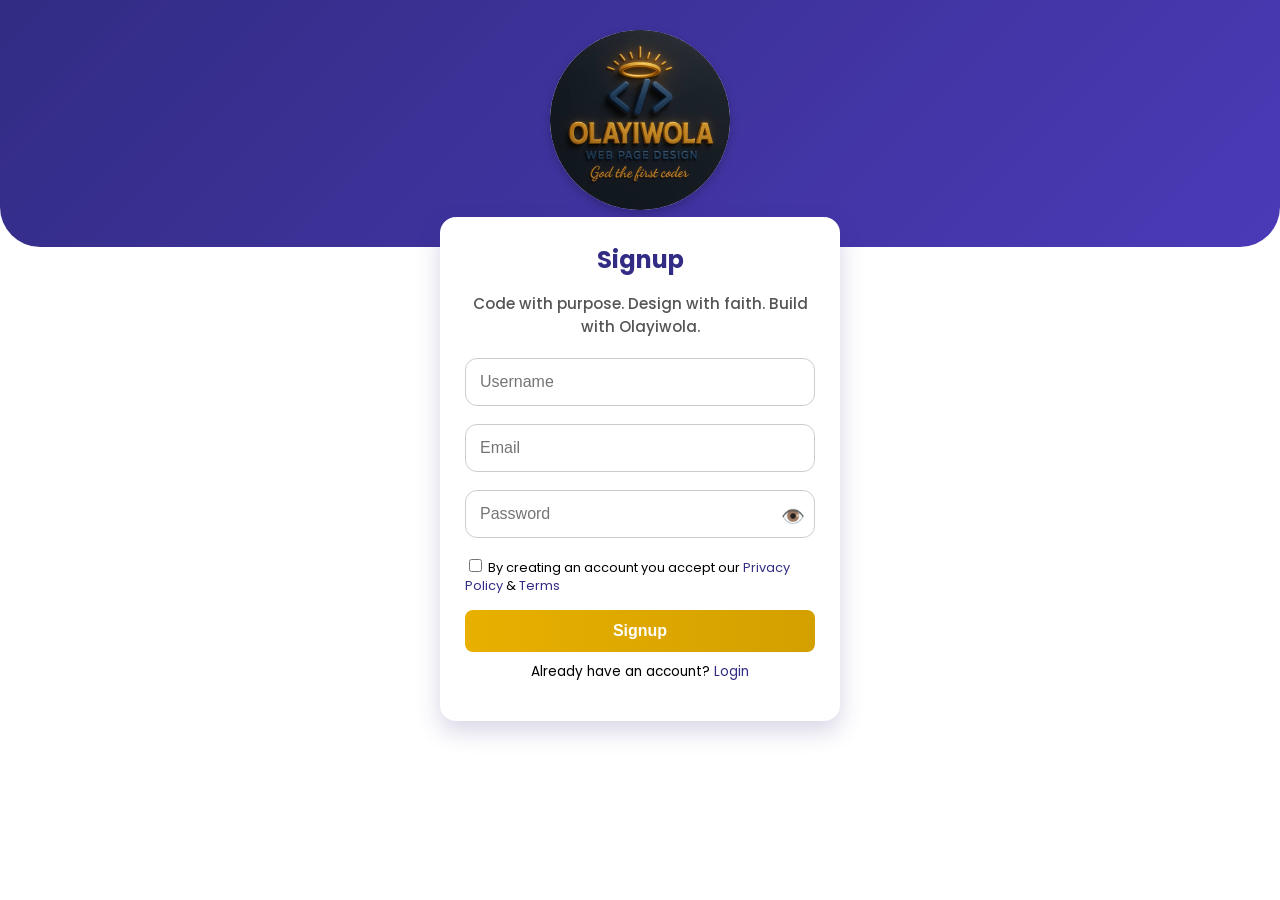
==== index.html @ 11b320f3 "Olayiwola sign up" ====
<!DOCTYPE html>
<html lang="en">
<head>
  <meta charset="UTF-8" />
  <meta name="viewport" content="width=device-width, initial-scale=1.0"/>
  <title>Signup | OLAYIWOLA</title>
  <link href="https://fonts.googleapis.com/css2?family=Poppins:wght@300;500;700&display=swap" rel="stylesheet">
  <link rel="stylesheet" href="style.css" />
</head>
<body>
  <div class="container">
    <div class="top">
      <img src="olayiwola-logo.png" alt="Olayiwola Logo" class="logo-img">
    </div>

    <div class="form-container">
      <h2>Signup</h2>
      <p class="subtitle">Code with purpose. Design with faith. Build with Olayiwola.</p>

      <form id="signupForm" onsubmit="return handleSignup(event)">
        <input type="text" id="username" placeholder="Username" />
        <small class="error" id="usernameError"></small>

        <input type="email" id="email" placeholder="Email" />
        <small class="error" id="emailError"></small>

        <div class="password-wrapper">
          <input type="password" id="password" placeholder="Password" />
          <span onclick="togglePassword()" class="eye-icon">👁️</span>
        </div>
        <small class="error" id="passwordError"></small>

        <label class="checkbox-label">
          <input type="checkbox" required />
          By creating an account you accept our
          <a href="#">Privacy Policy</a> &amp;
          <a href="#">Terms</a>
        </label>

        <button type="submit">Signup</button>

        <p class="login-text">
          Already have an account?
          <a href="login.html">Login</a>
        </p>
      </form>
    </div>
  </div>

  <script src="script.js"></script>
</body>
</html>
---- style.css ----
* {
  box-sizing: border-box;
}

body {
  margin: 0;
  padding: 0;
  font-family: 'Poppins', sans-serif;
  background: white;
}

.container {
  display: flex;
  flex-direction: column;
  align-items: center;
}

.top {
  background: linear-gradient(135deg, #322C84, #4B3AB7);
  width: 100%;
  padding: 30px 0;
  border-bottom-left-radius: 40px;
  border-bottom-right-radius: 40px;
  text-align: center;
}

.logo-img {
  width: 180px;
  height: auto;
  border-radius: 50%;
  box-shadow: 0 4px 10px rgba(0,0,0,0.2);
}

.form-container {
  margin-top: -30px;
  background: white;
  padding: 25px;
  border-radius: 16px;
  width: 100%;
  max-width: 400px;
  box-shadow: 0 10px 25px rgba(50, 44, 132, 0.2);
  transition: transform 0.3s ease, box-shadow 0.3s ease;
}

.form-container:hover {
  transform: translateY(-4px);
  box-shadow: 0 15px 30px rgba(50, 44, 132, 0.3);
}

.form-container h2 {
  margin: 0 0 10px;
  text-align: center;
  color: #322C84;
}

.subtitle {
  text-align: center;
  color: #555;
  font-size: 0.95em;
  margin-bottom: 20px;
  font-weight: 500;
}

input[type="text"],
input[type="email"],
input[type="password"] {
  width: 100%;
  padding: 14px;
  margin-bottom: 10px;
  border: 1px solid #ccc;
  border-radius: 12px;
  font-size: 1em;
  transition: border 0.3s ease;
}

input:focus {
  border-color: #322C84;
}

.password-wrapper {
  position: relative;
}

.eye-icon {
  position: absolute;
  right: 10px;
  top: 12px;
  cursor: pointer;
  user-select: none;
  font-size: 1.2em;
}

.checkbox-label {
  font-size: 0.8em;
  margin-bottom: 15px;
  display: block;
}

button {
  width: 100%;
  background: linear-gradient(to right, #E8B000, #d3a000);
  color: white;
  border: none;
  padding: 12px;
  border-radius: 8px;
  font-size: 1em;
  font-weight: 600;
  cursor: pointer;
  transition: transform 0.2s ease, box-shadow 0.2s ease;
}

button:hover {
  transform: scale(1.03);
  box-shadow: 0 4px 15px rgba(232, 176, 0, 0.4);
}

.login-text {
  text-align: center;
  margin-top: 10px;
  font-size: 0.85em;
}

a {
  color: #322C84;
  text-decoration: none;
}

.error {
  color: red;
  font-size: 0.8em;
  margin-bottom: 8px;
  display: block;
}

/* ───── 📱 Mobile Responsive Design ───── */
@media screen and (max-width: 768px) {
  .form-container {
    padding: 20px;
    width: 90%;
  }

  .logo-img {
    width: 130px;
  }

  .form-container h2 {
    font-size: 1.4em;
  }

  .subtitle {
    font-size: 0.9em;
  }

  .dashboard {
    padding: 20px;
  }

  .features {
    flex-direction: column;
    gap: 15px;
  }

  .card {
    width: 100%;
    max-width: 300px;
    margin: auto;
  }

  .nav-bar {
    font-size: 1em;
    padding: 12px;
  }

  .welcome {
    font-size: 1.2em;
  }

  button {
    font-size: 1em;
    padding: 12px;
  }

  .eye-icon {
    font-size: 1em;
    top: 14px;
  }
}
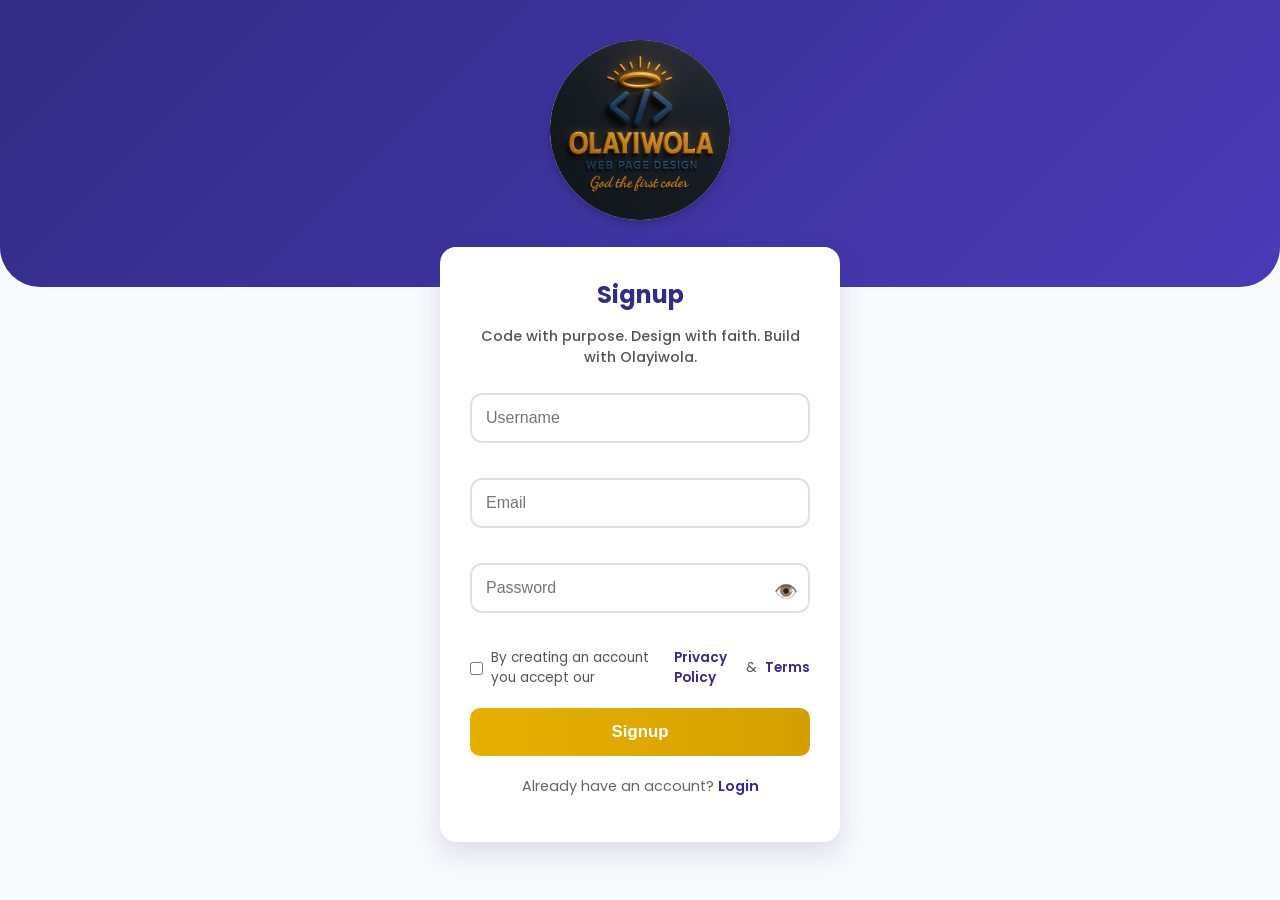
==== commit 29c4275a: "Upgraded UI, accessibility, and form validation" ====
--- a/index.html
+++ b/index.html
@@ -9,29 +9,29 @@
 </head>
 <body>
   <div class="container">
-    <div class="top">
+    <header class="top">
       <img src="olayiwola-logo.png" alt="Olayiwola Logo" class="logo-img">
-    </div>
+    </header>
 
-    <div class="form-container">
+    <main class="form-container">
       <h2>Signup</h2>
       <p class="subtitle">Code with purpose. Design with faith. Build with Olayiwola.</p>
 
       <form id="signupForm" onsubmit="return handleSignup(event)">
-        <input type="text" id="username" placeholder="Username" />
+        <input type="text" id="username" name="username" placeholder="Username" aria-label="Username" required />
         <small class="error" id="usernameError"></small>
 
-        <input type="email" id="email" placeholder="Email" />
+        <input type="email" id="email" name="email" placeholder="Email" aria-label="Email" required />
         <small class="error" id="emailError"></small>
 
         <div class="password-wrapper">
-          <input type="password" id="password" placeholder="Password" />
-          <span onclick="togglePassword()" class="eye-icon">👁️</span>
+          <input type="password" id="password" name="password" placeholder="Password" aria-label="Password" required />
+          <button type="button" onclick="togglePassword()" class="eye-icon" aria-label="Toggle password visibility">👁️</button>
         </div>
         <small class="error" id="passwordError"></small>
 
         <label class="checkbox-label">
-          <input type="checkbox" required />
+          <input type="checkbox" id="termsCheckbox" name="terms" required />
           By creating an account you accept our
           <a href="#">Privacy Policy</a> &amp;
           <a href="#">Terms</a>
@@ -44,9 +44,9 @@
           <a href="login.html">Login</a>
         </p>
       </form>
-    </div>
+    </main>
   </div>
 
   <script src="script.js"></script>
 </body>
-</html> 
+</html>
--- a/style.css
+++ b/style.css
@@ -6,19 +6,20 @@
   margin: 0;
   padding: 0;
   font-family: 'Poppins', sans-serif;
-  background: white;
+  background: #f8f9fc; /* Slightly off-white background makes the white form pop more */
 }
 
 .container {
   display: flex;
   flex-direction: column;
   align-items: center;
+  min-height: 100vh; /* Ensures the page takes up the full screen height */
 }
 
 .top {
   background: linear-gradient(135deg, #322C84, #4B3AB7);
   width: 100%;
-  padding: 30px 0;
+  padding: 40px 0 60px 0; /* Added more bottom padding to sit behind the form */
   border-bottom-left-radius: 40px;
   border-bottom-right-radius: 40px;
   text-align: center;
@@ -32,23 +33,23 @@
 }
 
 .form-container {
-  margin-top: -30px;
+  margin-top: -40px; /* Pulls form up over the curved background */
   background: white;
-  padding: 25px;
+  padding: 30px;
   border-radius: 16px;
-  width: 100%;
+  width: 90%; /* Better for mobile scaling */
   max-width: 400px;
-  box-shadow: 0 10px 25px rgba(50, 44, 132, 0.2);
+  box-shadow: 0 10px 25px rgba(50, 44, 132, 0.15);
   transition: transform 0.3s ease, box-shadow 0.3s ease;
 }
 
 .form-container:hover {
   transform: translateY(-4px);
-  box-shadow: 0 15px 30px rgba(50, 44, 132, 0.3);
+  box-shadow: 0 15px 30px rgba(50, 44, 132, 0.25);
 }
 
 .form-container h2 {
-  margin: 0 0 10px;
+  margin: 0 0 5px;
   text-align: center;
   color: #322C84;
 }
@@ -56,8 +57,8 @@
 .subtitle {
   text-align: center;
   color: #555;
-  font-size: 0.95em;
-  margin-bottom: 20px;
+  font-size: 0.9em;
+  margin-bottom: 25px;
   font-weight: 500;
 }
 
@@ -66,122 +67,106 @@
 input[type="password"] {
   width: 100%;
   padding: 14px;
-  margin-bottom: 10px;
-  border: 1px solid #ccc;
+  margin-bottom: 5px;
+  border: 2px solid #e1e1e1; /* Slightly thicker initial border */
   border-radius: 12px;
   font-size: 1em;
-  transition: border 0.3s ease;
+  transition: all 0.3s ease;
+  outline: none; /* Removes harsh default outline */
 }
 
 input:focus {
   border-color: #322C84;
+  box-shadow: 0 0 0 3px rgba(50, 44, 132, 0.1); /* Adds a soft glow when typing */
 }
 
 .password-wrapper {
   position: relative;
 }
 
+/* UPGRADED: Button reset styles for the new eye icon */
 .eye-icon {
   position: absolute;
-  right: 10px;
-  top: 12px;
+  right: 12px;
+  top: 50%;
+  transform: translateY(-50%); /* perfectly centers the eye vertically */
+  background: none;
+  border: none;
   cursor: pointer;
-  user-select: none;
   font-size: 1.2em;
+  padding: 0;
+  color: #555;
 }
 
 .checkbox-label {
-  font-size: 0.8em;
-  margin-bottom: 15px;
-  display: block;
+  font-size: 0.85em;
+  margin-bottom: 20px;
+  display: flex; /* Aligns checkbox and text nicely */
+  align-items: center;
+  gap: 8px; /* Space between box and text */
+  color: #555;
 }
 
-button {
+.checkbox-label input {
+  margin: 0;
+  cursor: pointer;
+}
+
+button[type="submit"] {
   width: 100%;
   background: linear-gradient(to right, #E8B000, #d3a000);
   color: white;
   border: none;
-  padding: 12px;
-  border-radius: 8px;
-  font-size: 1em;
+  padding: 14px;
+  border-radius: 10px;
+  font-size: 1.05em;
   font-weight: 600;
   cursor: pointer;
-  transition: transform 0.2s ease, box-shadow 0.2s ease;
+  transition: all 0.3s ease;
 }
 
-button:hover {
-  transform: scale(1.03);
-  box-shadow: 0 4px 15px rgba(232, 176, 0, 0.4);
+button[type="submit"]:hover {
+  transform: translateY(-2px);
+  box-shadow: 0 6px 15px rgba(232, 176, 0, 0.3);
 }
 
 .login-text {
   text-align: center;
-  margin-top: 10px;
-  font-size: 0.85em;
+  margin-top: 20px;
+  font-size: 0.9em;
+  color: #666;
 }
 
 a {
   color: #322C84;
   text-decoration: none;
+  font-weight: 600;
+  transition: color 0.2s ease;
+}
+
+a:hover {
+  color: #E8B000; /* Links turn gold on hover! */
 }
 
 .error {
-  color: red;
+  color: #e74c3c; /* A slightly softer, more professional red */
   font-size: 0.8em;
-  margin-bottom: 8px;
+  margin-bottom: 15px;
   display: block;
+  min-height: 15px; /* Prevents form jumping when error appears */
 }
 
 /* ───── 📱 Mobile Responsive Design ───── */
 @media screen and (max-width: 768px) {
-  .form-container {
-    padding: 20px;
-    width: 90%;
+  .top {
+    padding: 30px 0 50px 0;
+  }
+  
+  .logo-img {
+    width: 140px;
   }
 
-  .logo-img {
-    width: 130px;
-  }
-
-  .form-container h2 {
-    font-size: 1.4em;
-  }
-
-  .subtitle {
-    font-size: 0.9em;
-  }
-
-  .dashboard {
-    padding: 20px;
-  }
-
-  .features {
-    flex-direction: column;
-    gap: 15px;
-  }
-
-  .card {
-    width: 100%;
-    max-width: 300px;
-    margin: auto;
-  }
-
-  .nav-bar {
-    font-size: 1em;
-    padding: 12px;
-  }
-
-  .welcome {
-    font-size: 1.2em;
-  }
-
-  button {
-    font-size: 1em;
-    padding: 12px;
-  }
-
-  .eye-icon {
-    font-size: 1em;
-    top: 14px;
+  .form-container {
+    padding: 25px 20px;
   }
 }
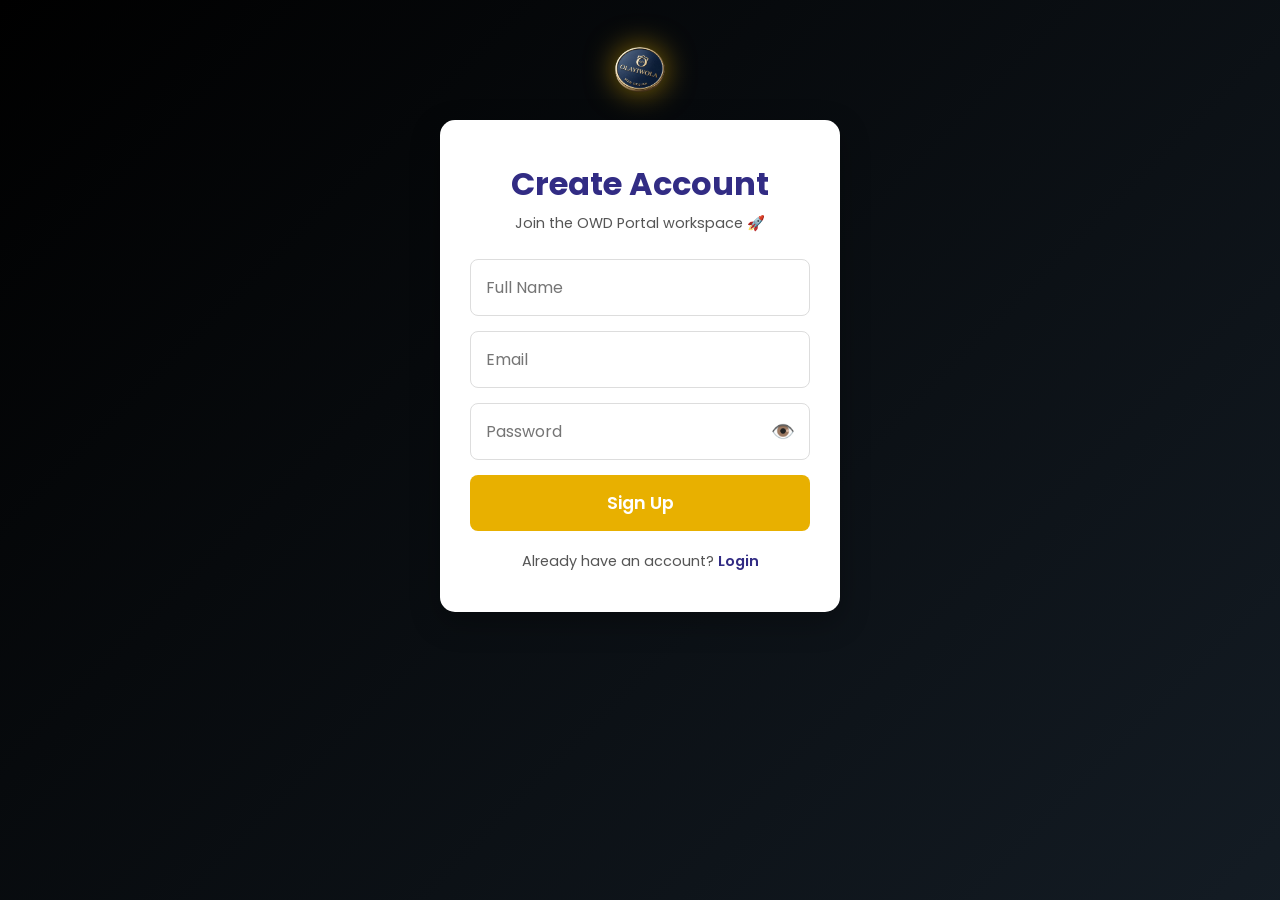
==== commit 9886a5ee: "update" ====
--- a/index.html
+++ b/index.html
@@ -1,52 +1,36 @@
 <!DOCTYPE html>
 <html lang="en">
 <head>
-  <meta charset="UTF-8" />
-  <meta name="viewport" content="width=device-width, initial-scale=1.0"/>
-  <title>Signup | OLAYIWOLA</title>
+  <meta charset="UTF-8">
+  <meta name="viewport" content="width=device-width, initial-scale=1.0">
+  <title>Sign Up | OWD Portal</title>
+  <link rel="manifest" href="manifest.json">
+  <link rel="apple-touch-icon" href="owd-logo.png">
   <link href="https://fonts.googleapis.com/css2?family=Poppins:wght@300;500;700&display=swap" rel="stylesheet">
-  <link rel="stylesheet" href="style.css" />
+  <link rel="stylesheet" href="style.css">
 </head>
 <body>
+  <div class="top">
+    <img src="owd-logo.png" alt="OWD Logo" class="logo-img">
+  </div>
+  
   <div class="container">
-    <header class="top">
-      <img src="olayiwola-logo.png" alt="Olayiwola Logo" class="logo-img">
-    </header>
-
-    <main class="form-container">
-      <h2>Signup</h2>
-      <p class="subtitle">Code with purpose. Design with faith. Build with Olayiwola.</p>
-
-      <form id="signupForm" onsubmit="return handleSignup(event)">
-        <input type="text" id="username" name="username" placeholder="Username" aria-label="Username" required />
-        <small class="error" id="usernameError"></small>
-
-        <input type="email" id="email" name="email" placeholder="Email" aria-label="Email" required />
-        <small class="error" id="emailError"></small>
-
-        <div class="password-wrapper">
-          <input type="password" id="password" name="password" placeholder="Password" aria-label="Password" required />
-          <button type="button" onclick="togglePassword()" class="eye-icon" aria-label="Toggle password visibility">👁️</button>
-        </div>
-        <small class="error" id="passwordError"></small>
-
-        <label class="checkbox-label">
-          <input type="checkbox" id="termsCheckbox" name="terms" required />
-          By creating an account you accept our
-          <a href="#">Privacy Policy</a> &amp;
-          <a href="#">Terms</a>
-        </label>
-
-        <button type="submit">Signup</button>
-
-        <p class="login-text">
-          Already have an account?
-          <a href="login.html">Login</a>
-        </p>
-      </form>
-    </main>
+    <h1>Create Account</h1>
+    <p class="subtitle">Join the OWD Portal workspace 🚀</p>
+    
+    <form>
+      <input type="text" placeholder="Full Name" required>
+      <input type="email" placeholder="Email" required>
+      <div class="password-container">
+        <input type="password" placeholder="Password" id="password" required>
+        <span class="eye-icon" onclick="togglePassword()">👁️</span>
+      </div>
+      <button type="submit" class="btn">Sign Up</button>
+    </form>
+    
+    <p class="switch-page">Already have an account? <a href="login.html">Login</a></p>
   </div>
-
+  
   <script src="script.js"></script>
 </body>
 </html>
--- a/style.css
+++ b/style.css
@@ -1,172 +1,181 @@
 * {
+  margin: 0;
+  padding: 0;
   box-sizing: border-box;
+  font-family: 'Poppins', sans-serif;
 }
 
 body {
-  margin: 0;
-  padding: 0;
-  font-family: 'Poppins', sans-serif;
-  background: #f8f9fc; /* Slightly off-white background makes the white form pop more */
-}
-
-.container {
+  min-height: 100vh;
   display: flex;
   flex-direction: column;
   align-items: center;
-  min-height: 100vh; /* Ensures the page takes up the full screen height */
+  /* Premium Animated Background */
+  background: linear-gradient(-45deg, #1a2530, #322C84, #1a2530, #000000);
+  background-size: 400% 400%;
+  animation: bgShift 15s ease infinite;
 }
 
-.top {
-  background: linear-gradient(135deg, #322C84, #4B3AB7);
-  width: 100%;
-  padding: 40px 0 60px 0; /* Added more bottom padding to sit behind the form */
-  border-bottom-left-radius: 40px;
-  border-bottom-right-radius: 40px;
-  text-align: center;
+body.dashboard-body {
+  background: #f4f7f6; /* Lighter background for the actual workspace */
+  animation: none;
 }
 
-.logo-img {
-  width: 180px;
-  height: auto;
-  border-radius: 50%;
-  box-shadow: 0 4px 10px rgba(0,0,0,0.2);
+@keyframes bgShift {
+  0% { background-position: 0% 50%; }
+  50% { background-position: 100% 50%; }
+  100% { background-position: 0% 50%; }
 }
 
-.form-container {
-  margin-top: -40px; /* Pulls form up over the curved background */
-  background: white;
-  padding: 30px;
-  border-radius: 16px;
-  width: 90%; /* Better for mobile scaling */
-  max-width: 400px;
-  box-shadow: 0 10px 25px rgba(50, 44, 132, 0.15);
-  transition: transform 0.3s ease, box-shadow 0.3s ease;
+/* --- LOGO ANIMATIONS --- */
+.top {
+  width: 100%;
+  display: flex;
+  justify-content: center;
+  align-items: center;
+  padding-top: 40px; 
+  padding-bottom: 20px;
 }
 
-.form-container:hover {
-  transform: translateY(-4px);
-  box-shadow: 0 15px 30px rgba(50, 44, 132, 0.25);
+.top .logo-img {
+  max-width: 110px; 
+  filter: drop-shadow(0 0 15px rgba(232, 176, 0, 0.6)); 
+  animation: elegantSpin 8s linear infinite, pulseGlow 3s ease-in-out infinite alternate;
 }
 
-.form-container h2 {
-  margin: 0 0 5px;
-  text-align: center;
-  color: #322C84;
+@keyframes elegantSpin {
+  from { transform: rotateY(0deg); }
+  to { transform: rotateY(360deg); }
 }
 
-.subtitle {
+@keyframes pulseGlow {
+  from { filter: drop-shadow(0 0 8px rgba(232, 176, 0, 0.3)); }
+  to { filter: drop-shadow(0 0 25px rgba(232, 176, 0, 0.9)); }
+}
+
+/* --- FORM CONTAINER --- */
+.container {
+  background: #ffffff;
+  padding: 40px 30px;
+  border-radius: 15px;
+  box-shadow: 0 10px 30px rgba(0, 0, 0, 0.3);
+  width: 90%;
+  max-width: 400px;
   text-align: center;
-  color: #555;
-  font-size: 0.9em;
-  margin-bottom: 25px;
+  /* Slide up animation */
+  opacity: 0;
+  transform: translateY(30px);
+  animation: slideUpFade 0.8s ease-out forwards;
+}
+
+@keyframes slideUpFade {
+  to { opacity: 1; transform: translateY(0); }
+}
+
+h1 { color: #322C84; margin-bottom: 5px; }
+.subtitle { color: #555; font-size: 0.9em; margin-bottom: 25px; }
+
+form { display: flex; flex-direction: column; gap: 15px; }
+
+input {
+  padding: 15px;
+  border: 1px solid #ddd;
+  border-radius: 8px;
+  font-size: 1em;
+  outline: none;
+  transition: border 0.3s;
+}
+
+input:focus { border-color: #E8B000; }
+
+.password-container { position: relative; display: flex; align-items: center; }
+.password-container input { width: 100%; }
+.eye-icon {
+  position: absolute;
+  right: 15px;
+  cursor: pointer;
+  font-size: 1.2em;
+}
+
+.forgot-link {
+  text-align: right;
+  color: #322C84;
+  font-size: 0.85em;
+  text-decoration: none;
   font-weight: 500;
 }
 
-input[type="text"],
-input[type="email"],
-input[type="password"] {
-  width: 100%;
-  padding: 14px;
-  margin-bottom: 5px;
-  border: 2px solid #e1e1e1; /* Slightly thicker initial border */
-  border-radius: 12px;
-  font-size: 1em;
-  transition: all 0.3s ease;
-  outline: none; /* Removes harsh default outline */
+.btn {
+  background: #E8B000;
+  color: #fff;
+  padding: 15px;
+  border: none;
+  border-radius: 8px;
+  font-size: 1.1em;
+  font-weight: 600;
+  cursor: pointer;
+  transition: background 0.3s;
 }
 
-input:focus {
-  border-color: #322C84;
-  box-shadow: 0 0 0 3px rgba(50, 44, 132, 0.1); /* Adds a soft glow when typing */
+.btn:hover { background: #cda000; }
+
+.switch-page { margin-top: 20px; font-size: 0.9em; color: #555; }
+.switch-page a { color: #322C84; font-weight: 600; text-decoration: none; }
+
+/* --- DASHBOARD STYLES --- */
+.nav-bar {
+  width: 100%;
+  background: #322C84;
+  color: white;
+  padding: 20px;
+  text-align: center;
+  font-weight: 700;
+  font-size: 1.2em;
+  box-shadow: 0 4px 10px rgba(0,0,0,0.1);
 }
 
-.password-wrapper {
-  position: relative;
+.dashboard {
+  padding: 40px 20px;
+  max-width: 800px;
+  margin: 0 auto;
+  text-align: center;
+  width: 100%;
 }
 
-/* UPGRADED: Button reset styles for the new eye icon */
-.eye-icon {
-  position: absolute;
-  right: 12px;
-  top: 50%;
-  transform: translateY(-50%); /* perfectly centers the eye vertically */
-  background: none;
-  border: none;
-  cursor: pointer;
-  font-size: 1.2em;
-  padding: 0;
-  color: #555;
+.welcome { color: #322C84; margin-bottom: 10px; }
+
+.features {
+  display: flex;
+  justify-content: center;
+  gap: 15px;
+  margin: 30px 0;
+  flex-wrap: wrap;
 }
 
-.checkbox-label {
-  font-size: 0.85em;
-  margin-bottom: 20px;
-  display: flex; /* Aligns checkbox and text nicely */
-  align-items: center;
-  gap: 8px; /* Space between box and text */
+.card {
+  background: white;
+  padding: 15px 25px;
+  border-radius: 10px;
+  box-shadow: 0 4px 6px rgba(0,0,0,0.05);
+  cursor: pointer;
+  font-weight: 500;
   color: #555;
+  transition: all 0.3s;
 }
 
-.checkbox-label input {
-  margin: 0;
-  cursor: pointer;
+.card.active { background: #E8B000; color: white; }
+.card:hover { transform: translateY(-3px); }
+
+.tab-content {
+  display: none;
+  background: white;
+  padding: 30px;
+  border-radius: 10px;
+  box-shadow: 0 4px 10px rgba(0,0,0,0.05);
+  margin-bottom: 30px;
 }
 
-button[type="submit"] {
-  width: 100%;
-  background: linear-gradient(to right, #E8B000, #d3a000);
-  color: white;
-  border: none;
-  padding: 14px;
-  border-radius: 10px;
-  font-size: 1.05em;
-  font-weight: 600;
-  cursor: pointer;
-  transition: all 0.3s ease;
-}
+.active-tab { display: block; }
 
-button[type="submit"]:hover {
-  transform: translateY(-2px);
-  box-shadow: 0 6px 15px rgba(232, 176, 0, 0.3);
-}
-
-.login-text {
-  text-align: center;
-  margin-top: 20px;
-  font-size: 0.9em;
-  color: #666;
-}
-
-a {
-  color: #322C84;
-  text-decoration: none;
-  font-weight: 600;
-  transition: color 0.2s ease;
-}
-
-a:hover {
-  color: #E8B000; /* Links turn gold on hover! */
-}
-
-.error {
-  color: #e74c3c; /* A slightly softer, more professional red */
-  font-size: 0.8em;
-  margin-bottom: 15px;
-  display: block;
-  min-height: 15px; /* Prevents form jumping when error appears */
-}
-
-/* ───── 📱 Mobile Responsive Design ───── */
-@media screen and (max-width: 768px) {
-  .top {
-    padding: 30px 0 50px 0;
-  }
-  
-  .logo-img {
-    width: 140px;
-  }
-
-  .form-container {
-    padding: 25px 20px;
-  }
-}+.logout { margin-top: 30px; }
+.logout a { color: #e74c3c; text-decoration: none; font-weight: 600; }
